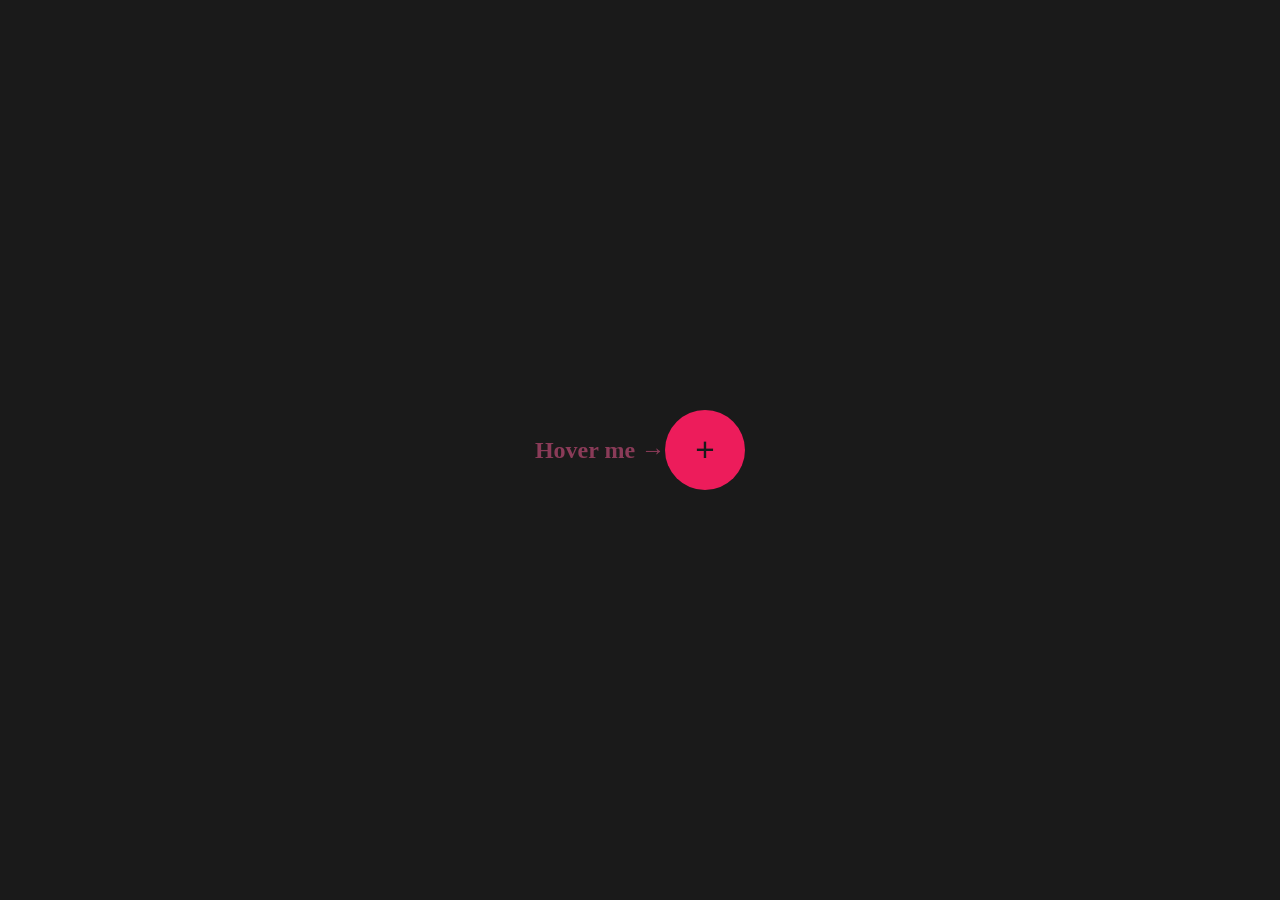
==== button/index.html @ 86960139 "tecla" ====
<!DOCTYPE html>
<head>
    <link rel="stylesheet" href="button_effect.css">
</head>

<body id="" class="">
    <div class="button__holder">
        <h2>Hover me &rarr;</h2>
        <button class="plus"></button>
    </div>

</body>
---- button/button_effect.css ----
@import url(https://fonts.googleapis.com/css?family=Source+Sans+Pro:300);

body,html{
    margin: 0;
    width: 100vw;
    height: 100vh;
    font-family: "Source Sans Pro" sans-serif;
}
.button__holder{
    position: relative;
    width: 100%;
    height: 100%;
    display: flex;
    flex-wrap: wrap;
    align-items: center;
    justify-content: center;
    background-color: #1a1a1a;
    &:after{
        content: "";
        position: absolute;
        z-index: 0;
        top: 0; right: 0; bottom: 0; left: 0;
        background: rgba(#1a1a1a, 0.7);
    }
    h2{
        margin: {right: 1em;}
        text-align: center;
        color: #8A3B58;
    }
}
.plus{
    position: relative;
    z-index: 1;
    width: 80px;
    height: 80px;
    color: #1a1a1a;
    background: #ed1c5b;
    border-radius: 50%;
    border: none;
    transition: box-shadow 400ms cubic-bezier(.2,0,.7,1), transform 200ms cubic-bezier(.2,0,.7,1);
    &:after{
        content: "+";
        font-size: 2.5em;
        line-height: 1.1em;
    }
    &:hover{
        transform: rotate(45deg);
        box-shadow: 0 0 1px 15px rgba(#8A3B58, 0.4),
        0 0 1px 30px rgba(#8A3B58, 0.1),
        0 0 1px 45px rgba(#8A3B58, 0.1);
    }
}
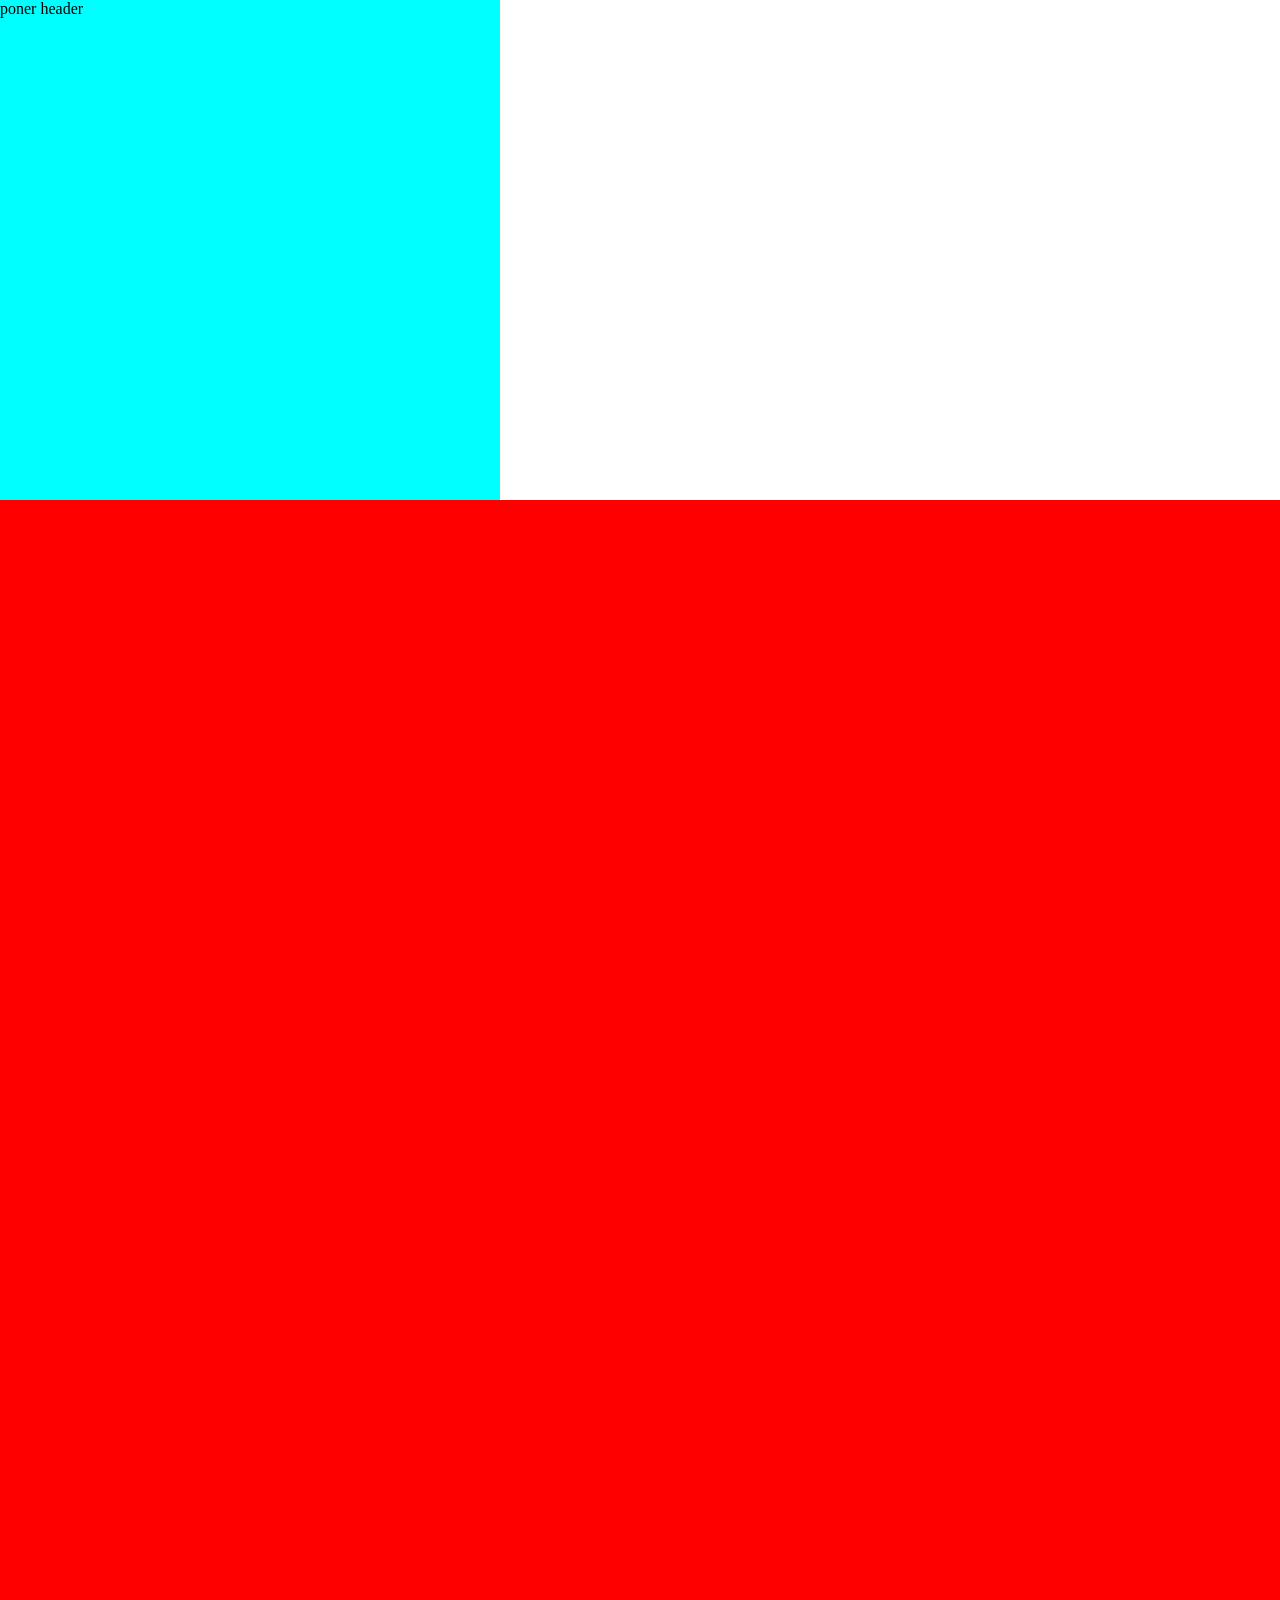
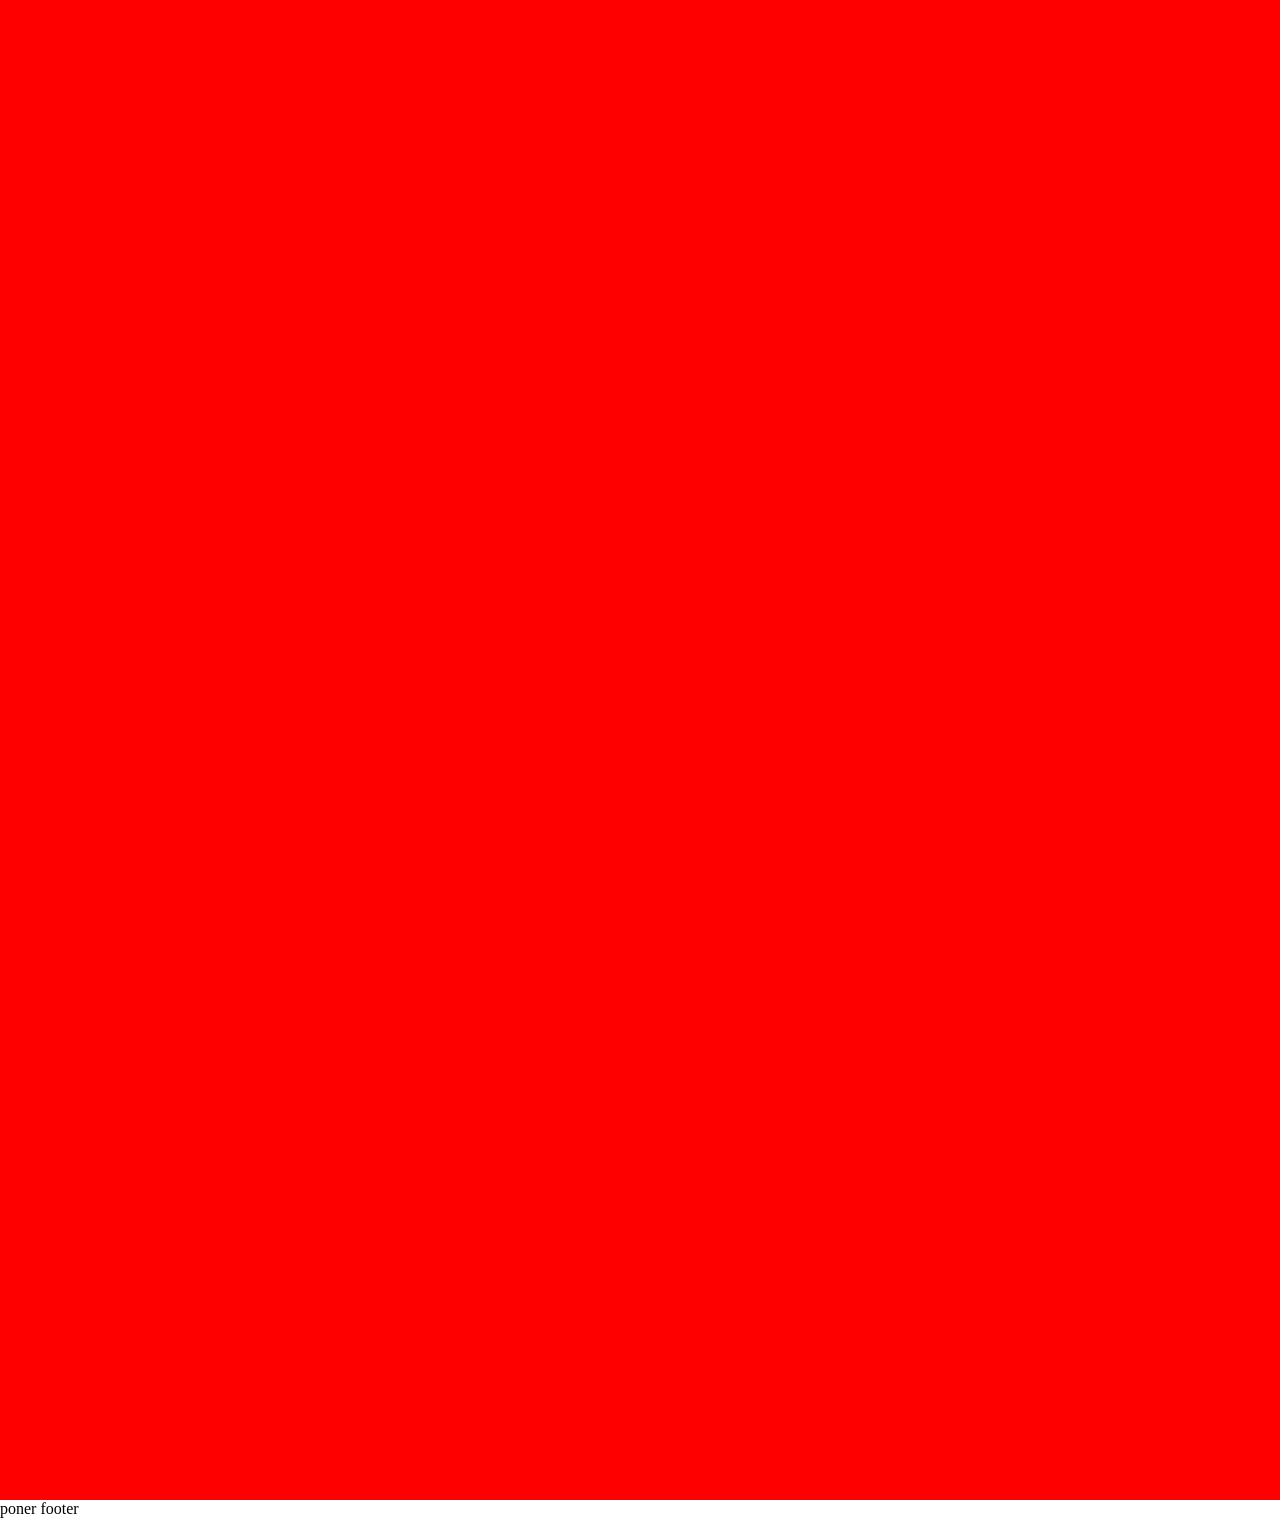
==== commit 0e285f0e: "hacer landing y exercicios" ====
--- a/button/index.html
+++ b/button/index.html
@@ -1,12 +1,29 @@
 <!DOCTYPE html>
+<html lang="es">
+
 <head>
     <link rel="stylesheet" href="button_effect.css">
 </head>
 
 <body id="" class="">
-    <div class="button__holder">
-        <h2>Hover me &rarr;</h2>
-        <button class="plus"></button>
-    </div>
+	<header style="display: block;">
+		poner header
+	</header>
+	<main>
+		<section class="my-section"></section>
+		<section class="my-section"></section>
+		<section class="my-section"></section>
+		<section class="my-section"></section>
+		<section class="my-section"></section>
+		<section class="my-section"></section>
+		<section class="my-section"></section>
+		<section class="my-section"></section>
+		<section class="my-section"></section>
+		<section class="my-section"></section>
+	</main>
+	<footer>
+		poner footer
+	</footer>
 
-</body>+</body>
+</html>
--- a/button/button_effect.css
+++ b/button/button_effect.css
@@ -1,53 +1,24 @@
 
 @import url(https://fonts.googleapis.com/css?family=Source+Sans+Pro:300);
 
-body,html{
-    margin: 0;
-    width: 100vw;
-    height: 100vh;
-    font-family: "Source Sans Pro" sans-serif;
+body,html
+{
+	margin: 0;
+	width: 100vw;
+	height: 100vh;
+	font-family: "Source Sans Pro" sans-serif;
 }
-.button__holder{
-    position: relative;
-    width: 100%;
-    height: 100%;
-    display: flex;
-    flex-wrap: wrap;
-    align-items: center;
-    justify-content: center;
-    background-color: #1a1a1a;
-    &:after{
-        content: "";
-        position: absolute;
-        z-index: 0;
-        top: 0; right: 0; bottom: 0; left: 0;
-        background: rgba(#1a1a1a, 0.7);
-    }
-    h2{
-        margin: {right: 1em;}
-        text-align: center;
-        color: #8A3B58;
-    }
+
+header {
+	min-height: 500px;
+	min-width: 500px;
+	max-width: 100px;
+	background-color: aqua;
 }
-.plus{
-    position: relative;
-    z-index: 1;
-    width: 80px;
-    height: 80px;
-    color: #1a1a1a;
-    background: #ed1c5b;
-    border-radius: 50%;
-    border: none;
-    transition: box-shadow 400ms cubic-bezier(.2,0,.7,1), transform 200ms cubic-bezier(.2,0,.7,1);
-    &:after{
-        content: "+";
-        font-size: 2.5em;
-        line-height: 1.1em;
-    }
-    &:hover{
-        transform: rotate(45deg);
-        box-shadow: 0 0 1px 15px rgba(#8A3B58, 0.4),
-        0 0 1px 30px rgba(#8A3B58, 0.1),
-        0 0 1px 45px rgba(#8A3B58, 0.1);
-    }
-}+
+.my-section {
+	display: block;
+	height: 100vh;
+	width: 100vw;
+	background-color: red;
+}
